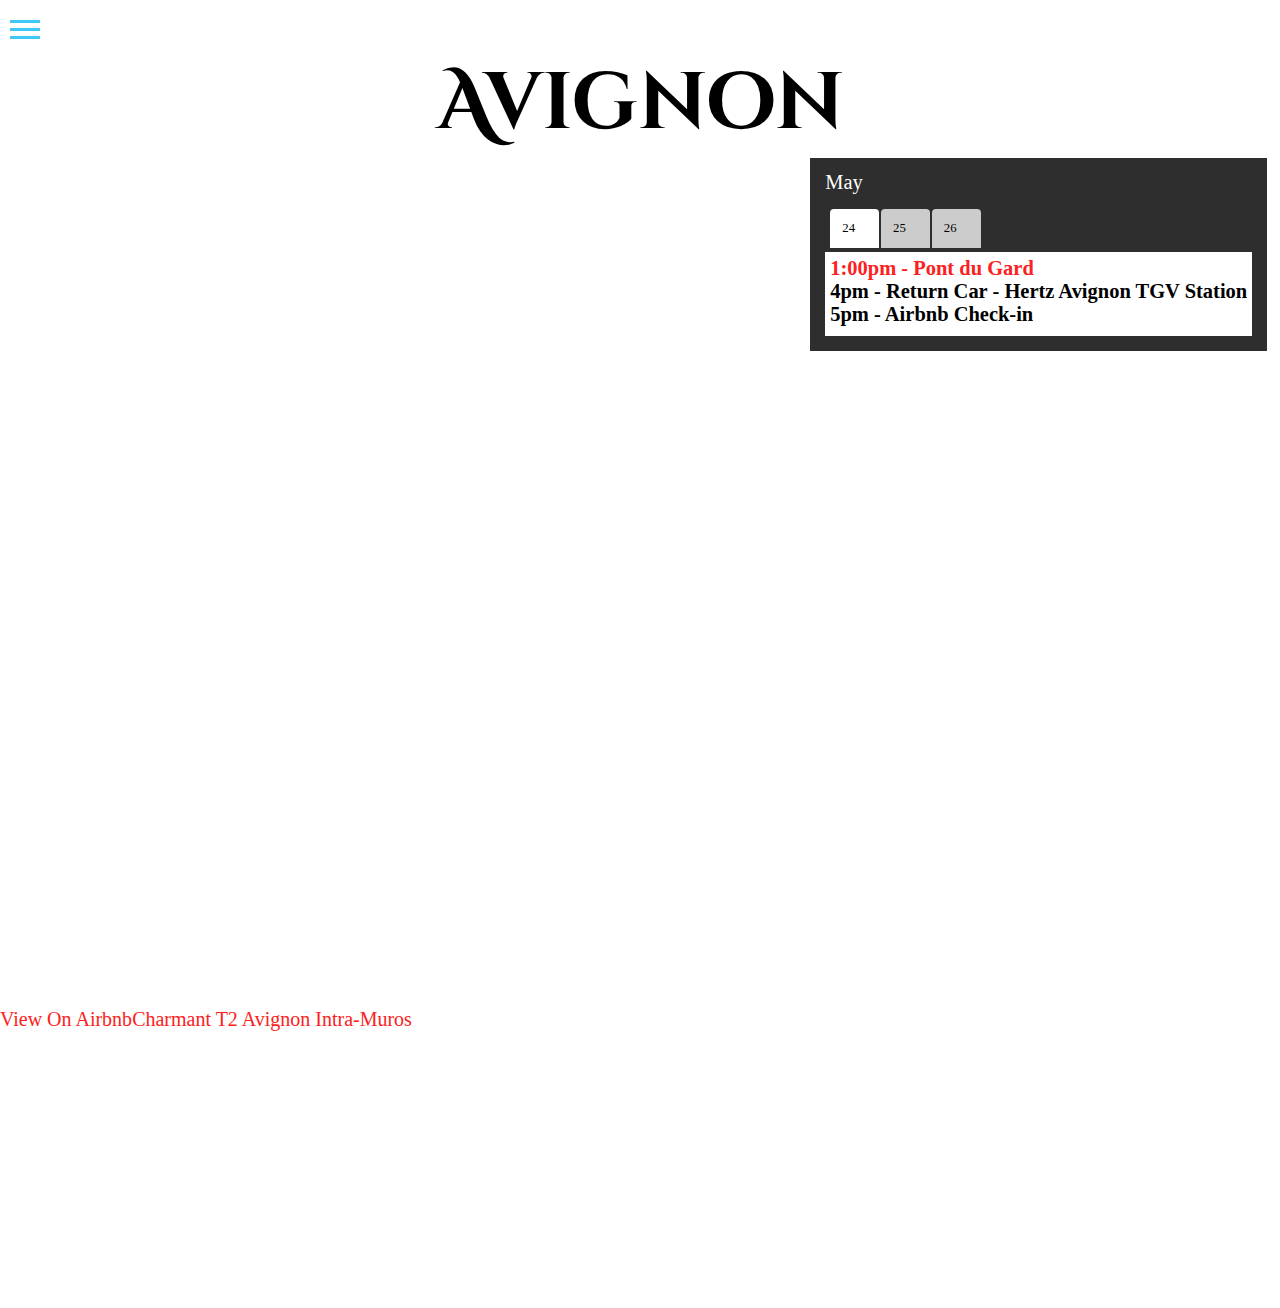
==== Avignon.html @ e52e813d "added Itinerary folders to project. This is my first commit." ====
<!DOCTYPE html>
<html>
<head>
    <title>Avignon</title>
    <link href="https://fonts.googleapis.com/css?family=Cinzel+Decorative|Source+Serif+Pro" rel="stylesheet">
    <link rel="stylesheet" type="text/css" href="styles.css" >
    <style>
    html{
            background: url(img/Avignon.jpg)no-repeat center center fixed;
            -webkit-background-size: cover;
            -moz-background-size: cover;
            -o-background-size: cover;
            background-size: cover;
        }
        
    </style>
    
    
</head>
<body> 
    <h1>Avignon</h1>
        <div id="sidebar">     
        <ul>
            <li><a href="index.html">Home</a></li>
            <li><a href="Paris.html">Paris</a></li>
			<li><a href="Turin.html">Turin</a></li>
			<li><a href="Piemonte.html">Piemonte</a></li>
			<li><a href="Lyon.html">Lyon</a></li>
			<li><a href="Rhone.html">Rhone</a></li>
            <li><a href="Provence.html">Provence</a></li>
			<li><a href="Avignon.html">Avignon</a></li>
			<li><a href="Paris2.html">Paris</a></li>
        </ul>
            <div id="sidebar-btn">
                <span></span>
                <span></span>
                <span></span>
            </div>
            
        </div>
    <!--    tabs----------------------------------------------------------->
    
    <aside role="complementary" class="languages">
    <h3>May</h3>
     <div id="tabContainer">
        <div id="tabs">
          <ul>
            <li id="tab1"><a href="#tabPanel1">24</a></li>
            <li id="tab2"><a href="#tabPanel2">25</a></li>
            <li id="tab3"><a href="#tabPanel3">26</a></li>
          </ul>
        </div>
        <div id="containers">
            <div id="tabPanel1">
                <h5><a href="http://www.pontdugard.fr/en">1:00pm - Pont du Gard</a></h5>
                <h5>4pm - Return Car - Hertz Avignon TGV Station</h5>
                <h5>5pm - Airbnb Check-in</h5>
            </div>
            <div id="tabPanel2">
                
            </div>
            <div id="tabPanel3">
                <h5>11am - Check-out Airbnb</h5>
                <h5><a href="https://www.raileurope.com/spip.php?page=sales&re_domain=admin&re_oper=confpage&re_wsbooking=45382729&re_show=overview&step=confirmation">12:40pm - Train to Paris</a></h5>
            </div>
            
        </div>
    </div>
</aside>
    
  <!--java------------------------------------------------------------------>
<!--    sidebar-->  
    <script src="https://ajax.googleapis.com/ajax/libs/jquery/1.11.3/jquery.min.js"></script>
	<script>

	$(document).ready(function(){
		$('#sidebar-btn').click(function(){
			$('#sidebar').toggleClass('visible');
		});
	});

        
         //tabbed panels

// declare globals to hold all the links and all the panel elements
var tabLinks;
var tabPanels;

window.onload=function() {
    // when the page loads, grab the li elements
    tabLinks = document.getElementById("tabs").getElementsByTagName("li");
	// Now get all the tab panel container divs
	tabPanels = document.getElementById("containers").getElementsByTagName("div");
	
	// activate the _first_ one
    displayPanel(tabLinks[0]);
   
    // attach event listener to links using onclick and onfocus, fire the displayPanel function, return false to disable the link
    for (var i = 0; i < tabLinks.length; i++) {
        tabLinks[i].onclick = function() { 
			displayPanel(this); 
			return false;
		}
        tabLinks[i].onfocus = function() { 
			displayPanel(this); 
			return false;
		}
    }
}

function displayPanel(tabToActivate) {
    // go through all the <li> elements
    for (var i = 0; i < tabLinks.length; i++) {
        if (tabLinks[i] == tabToActivate) {
			// if it's the one to activate, change its class
            tabLinks[i].classList.add("active");
			// and display the corresponding panel
			tabPanels[i].style.display = "block";
        } else {
			// remove the active class on the link
        	tabLinks[i].classList.remove("active");
			// hide the panel
			tabPanels[i].style.display = "none";
        }
	}
}

	</script>
	
        <div id="wrap">

        </div>

    <div id="footer">
    <div class="airbnb-embed-frame" data-id="12865946" data-view="home" style="width:450px;height:300px;margin:auto"><a href="https://www.airbnb.com/rooms/12865946?s=51">View On Airbnb</a><a href="https://www.airbnb.com/rooms/12865946?s=51" rel="nofollow">Charmant T2 Avignon Intra-Muros</a><script async="" src="https://www.airbnb.com/embeddable/airbnb_jssdk"></script></div>
    </div>
</body>        
</html>
---- styles.css ----
/*Color Palette*
#CACACA - pastel grey
#1A3A9F - egyptian blue
#ED4A55 - desire
#E12437 - rose madder
#001B76 - dark imperial blue
/


/*Global Styles
--------------------------------*/
* {
    margin: 0;
    padding: 0;
}

A {text-decoration: none;
    color: #FC2121;} 


html, body{
    margin:0px;
	padding:2px;
    height: 100%;
}
h1 {
    font-family: 'Cinzel Decorative', cursive;
    font-size: 80px;
    margin-top: 50px;
    font-weight: 600;
    text-align: center;
    color: black;
    
}
h2 {
    font-family: 'Cinzel Decorative', cursive;
    font-size: 35px;
    margin-top: 0;
    margin-right: 200px;
    color: white;
    float: right;
    display: inline-block;
}
/* must declare 0 margins on everything */

html, body, #wrap {height: 100%; margin:0; padding:0;}

body > #wrap {height: auto; min-height: 100%;}

#main {padding-bottom: 150px;}  /* must be same height as the footer */

#footer {position: relative;
	margin-top: -50px; /* negative value of footer height */
    margin-right: 10px;
	height: 50px;
	clear:both;
    color:#001B76;
    font-size: 20px;
} 

/* CLEAR FIX*/
.clearfix:after {content: ".";
	display: block;
	height: 0;
	clear: both;
	visibility: hidden;}
.clearfix {display: inline-block;}
* html .clearfix { height: 1%;}
.clearfix {display: block;}

/*Sidebar button
--------------------------------------------*/
#sidebar{
    background:whitesmoke;
    width:180px;
    height:100%
    display: block;
    position: absolute;
    left: -180px;
    top: 0px;
    transition: left 0.3s linear;
    font-family: 'Cinzel Decorative', cursive;
    font-size: 25
}

#sidebar.visible{
    left:0;
    transition: left 0.3s linear;
}


ul{
    margin:0px;
    padding:0px;
}

ul li{
    list-style: none;
}

ul li a{
    color:#001B76;
    display: block;
    width: 180px;
    padding: 10px;
    text-decoration: none;
}

#sidebar-btn{
    display:inline-block;
    vertical-align: middle;
    width: 30px;
    height:15px;
    cursor: pointer;
    margin: 20px;
    position: absolute;
    top: 0px;
    right: -60px;
}
#sidebar-btn span{
    height:3px;
    background: #40C8F9;
    margin-bottom: 5px;
    display: block
    
}
/*body
-------------------------------------------------*/
h1 {
    text-align: center
    font-family: 'Cinzel Decorative', cursive;
    font-size: 50
}

/*tabs
--------------------------------------------------*/
aside {
	padding: 1em;
	background:rgb(83, 104, 138);
	color: white;
	margin-bottom: 1em;
    margin-right: 1em;
}
aside h4 {
	color: white;
}
/*tab styles*/
aside.languages {
	font: .8em 'Source+Serif+Pro', serif;
	background:#2e2e2e;
	padding: 15px;
	padding-top: 1em;
	float: right;
	width: auto;
	margin-left: 1em;
}
.languages h3 {
	font-weight: normal;
	color: white;
	font-size: 1.6em;
	margin-bottom:.5em;
}

#tabContainer h4 {
	color: black;
	font-size: 2em;
    text-decoration: none;
}
#tabContainer h5 {
	color: black;
	font-size: 1.6em;
}
#tabs{
	height:3em;
    width:auto;
	overflow:hidden;
    padding: 5px;
}

#tabs > ul{
	font: 1px;
	list-style:none;
}
#tabs ul, #tabs li {
	margin:0;
	padding:0;
}
li {
    width: 3.5em;
    
}
#tabs > ul > li{
	margin:0 2px 0 0;
    margin-bottom: 0;
	padding:2px 2px;
	display:block;
	float:left;
	color:#FFF;
	border-top-left-radius:4px;
	border-top-right-radius: 4px;
	background: #CCC;
}

#tabs > ul > li:hover{
	background: white; 
	cursor:pointer;
}

#tabs > ul > .active{
	background: white; /* old browsers */
	cursor:pointer;
}

#containers div {
	background: white;
	padding:5px 5px 10px;
	margin:0;
	color:#333;
}
#tabs a {
	text-decoration: none;
	color: black;
}
.pic {
    margin-left: 3px;
    border: 3 solid black;
}

/*Footer content
-----------------------------------------------*/
.content-wrap {
    max-width: 900px;
    margin: 0 auto;
    padding: 40px;
    overflow: auto;
}

}
.footer {
    
    color:#001B76;
    font-size: 10px;
/*    text-align: right;*/
    text-decoration: none;
}
.flight {
    float:right
}

.airbnb-embed-frame {
    float: left;
}
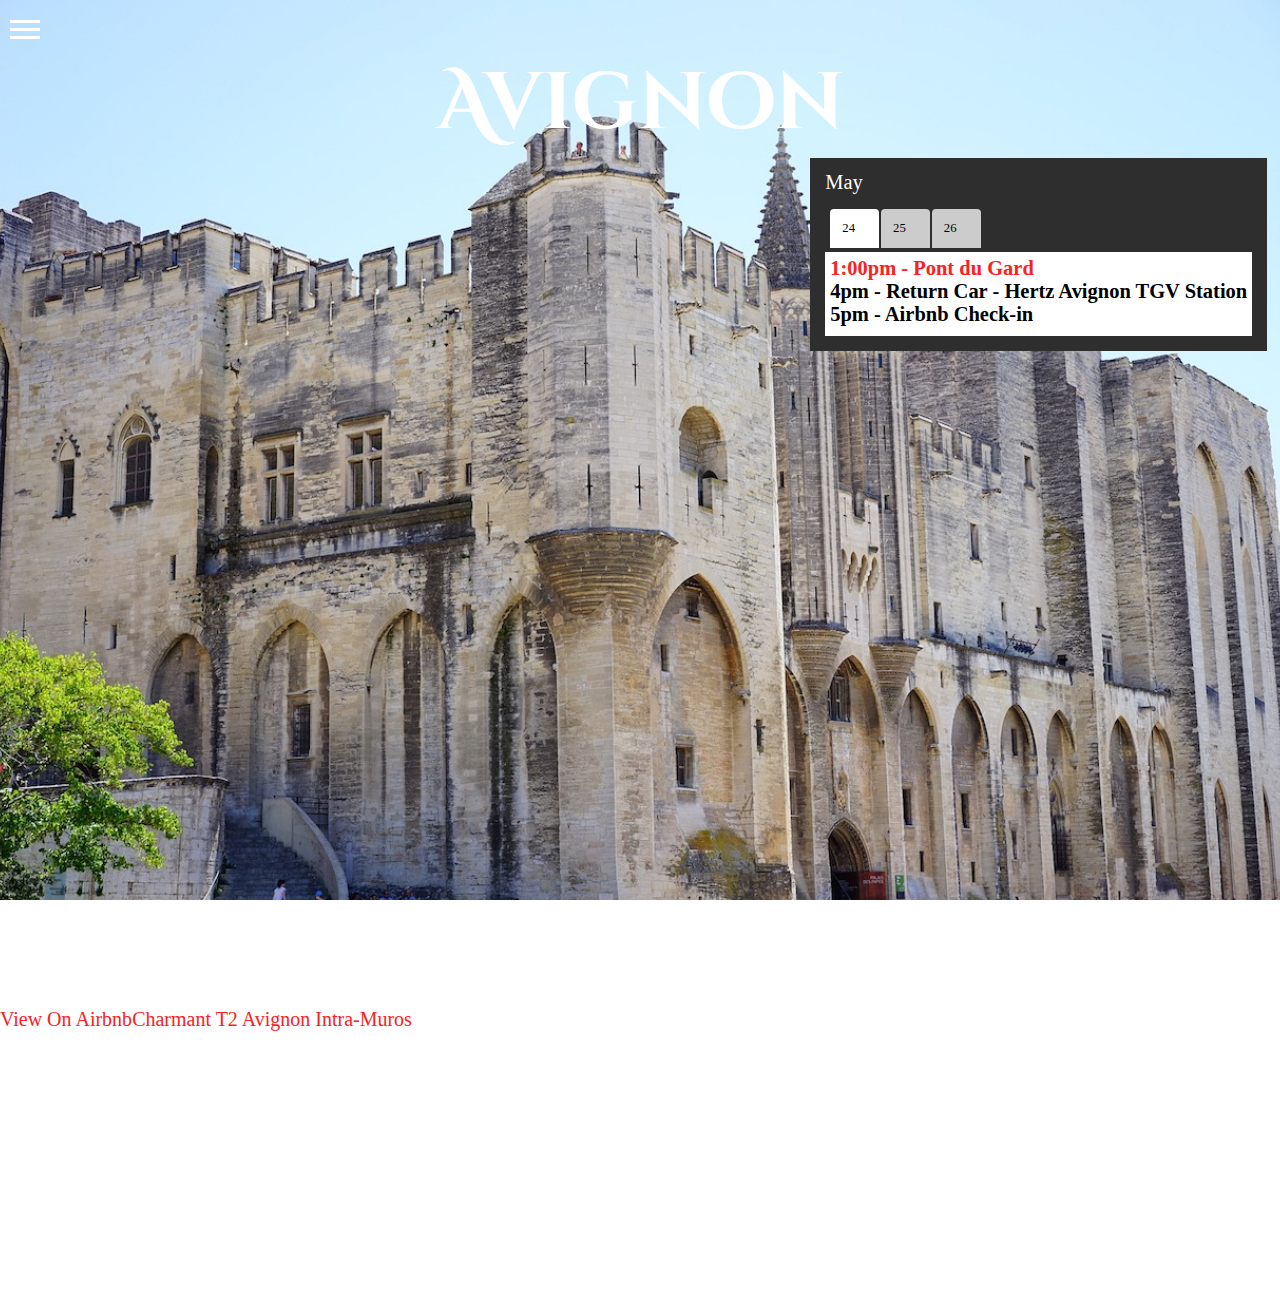
==== commit c8a19445: "Added nnew stock images to pages background." ====
--- a/Avignon.html
+++ b/Avignon.html
@@ -6,7 +6,7 @@
     <link rel="stylesheet" type="text/css" href="styles.css" >
     <style>
     html{
-            background: url(img/Avignon.jpg)no-repeat center center fixed;
+            background: url(images/Avignon.jpg)no-repeat center center fixed;
             -webkit-background-size: cover;
             -moz-background-size: cover;
             -o-background-size: cover;
--- a/styles.css
+++ b/styles.css
@@ -29,7 +29,7 @@
     margin-top: 50px;
     font-weight: 600;
     text-align: center;
-    color: black;
+    color: white;
     
 }
 h2 {
@@ -119,7 +119,7 @@
 }
 #sidebar-btn span{
     height:3px;
-    background: #40C8F9;
+    background: white;
     margin-bottom: 5px;
     display: block
     
